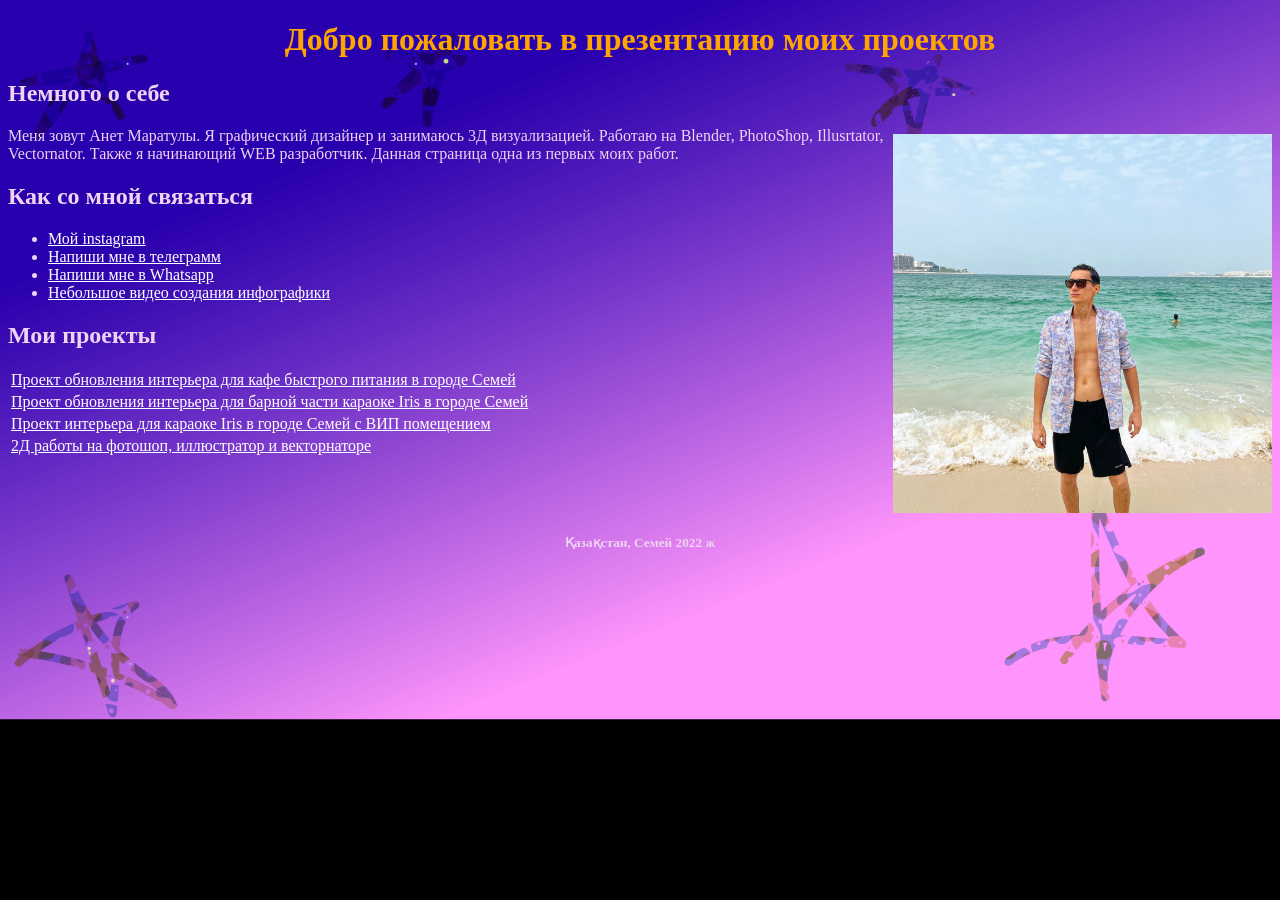
==== index.html @ d4cfe220 "Add files via upload" ====
<!DOCTYPE html>
<html>
  <head>
   <meta charset="UTF-8">
    <title>Дизайн работы</title>
    <style>
      body {
        background: #000 url(fon.gif); /* Фоновый цвет и фоновый рисунок*/
        color: rgb(239, 211, 241); /*Цвет текста на странице*/
        background-attachment: fixed; /* Фон страницы фиксируется */
        background-repeat: repeat-x; /* Изображение повторяется по горизонтали */
        background-size: 100%

        
    </style>
    <style>
      .leftimg {
          float:left; /* Выравнивание по левому краю */
           margin: 7px 7px 7px 0; /* Отступы вокруг картинки */
          }
      .rightimg  {
         float: right; /* Выравнивание по правому краю  */ 
         margin: 7px 0 7px 7px; /* Отступы вокруг картинки */
         }
      .centerimg {
          float: center; /* выравнивание по центру */
          margin: 7px 7px 0 7px;
         }
    </style>
  </head>
  <body link="FFFFFF" alink="FFFFFF" vlink="FF0000">
    
    <h1 align="center" > <font size="6" color="orange" face="Times New Roman">
      Добро пожаловать в презентацию моих проектов</font></h1>
    
    <h2>Немного о себе</h2>
      <p><img src="Anet.jpg" alt="Tursynzhan Anet" width="30%" class="rightimg">
        Меня зовут Анет Маратулы. Я графический дизайнер и занимаюсь 3Д визуализацией. Работаю на Blender,
        PhotoShop, Illusrtator, Vectornator. Также я начинающий WEB разработчик. Данная страница одна из первых
        моих работ. 
      </p>
      <h2 >Как со мной связаться</h2>
        <ul type="cicle">
          <li><a href="https://instagram.com/tursynzhan12" target="_blank">Мой instagram</a></li>
          <li><a href="https://t.me/maratovich12" target="_blank">Напиши мне в телеграмм</a></li>
      
          <li><a href="https://wa.me/+77751334041" target="_blank">Напиши мне в Whatsapp</a></li>
          <li><a href="https://vm.tiktok.com/ZMFkEMyPr/" target="_blank">Небольшое видео создания инфографики</a></li>
      
        </ul>
      
    <h2>Мои проекты</h2>
    <table>
      <tr>
          <td>
            <a href="shoqan.html">
              Проект обновления интерьера для кафе быстрого питания в городе Семей
            </a>
          </td>
      </tr>
      <tr>
        <td>
          <a href="iris1.html">
            Проект обновления интерьера для барной части караоке Iris в городе Семей
          </a>
        </td>
      </tr>
      <tr>
        <td>
          <a href="irisvip.html">
            Проект интерьера для караоке Iris в городе Семей с ВИП помещением
          </a>
        </td>
      </tr>
      <tr>
        <td>
          <a href="illust.html">
            2Д работы на фотошоп, иллюстратор и векторнаторе
          </a>
        </td>
      </tr>
    </table>
          
 
  




      <br>  
      <br>
      <br>
      <h5 align="center">Қазақстан, Семей 2022 ж</h5>
  </body>
</html>
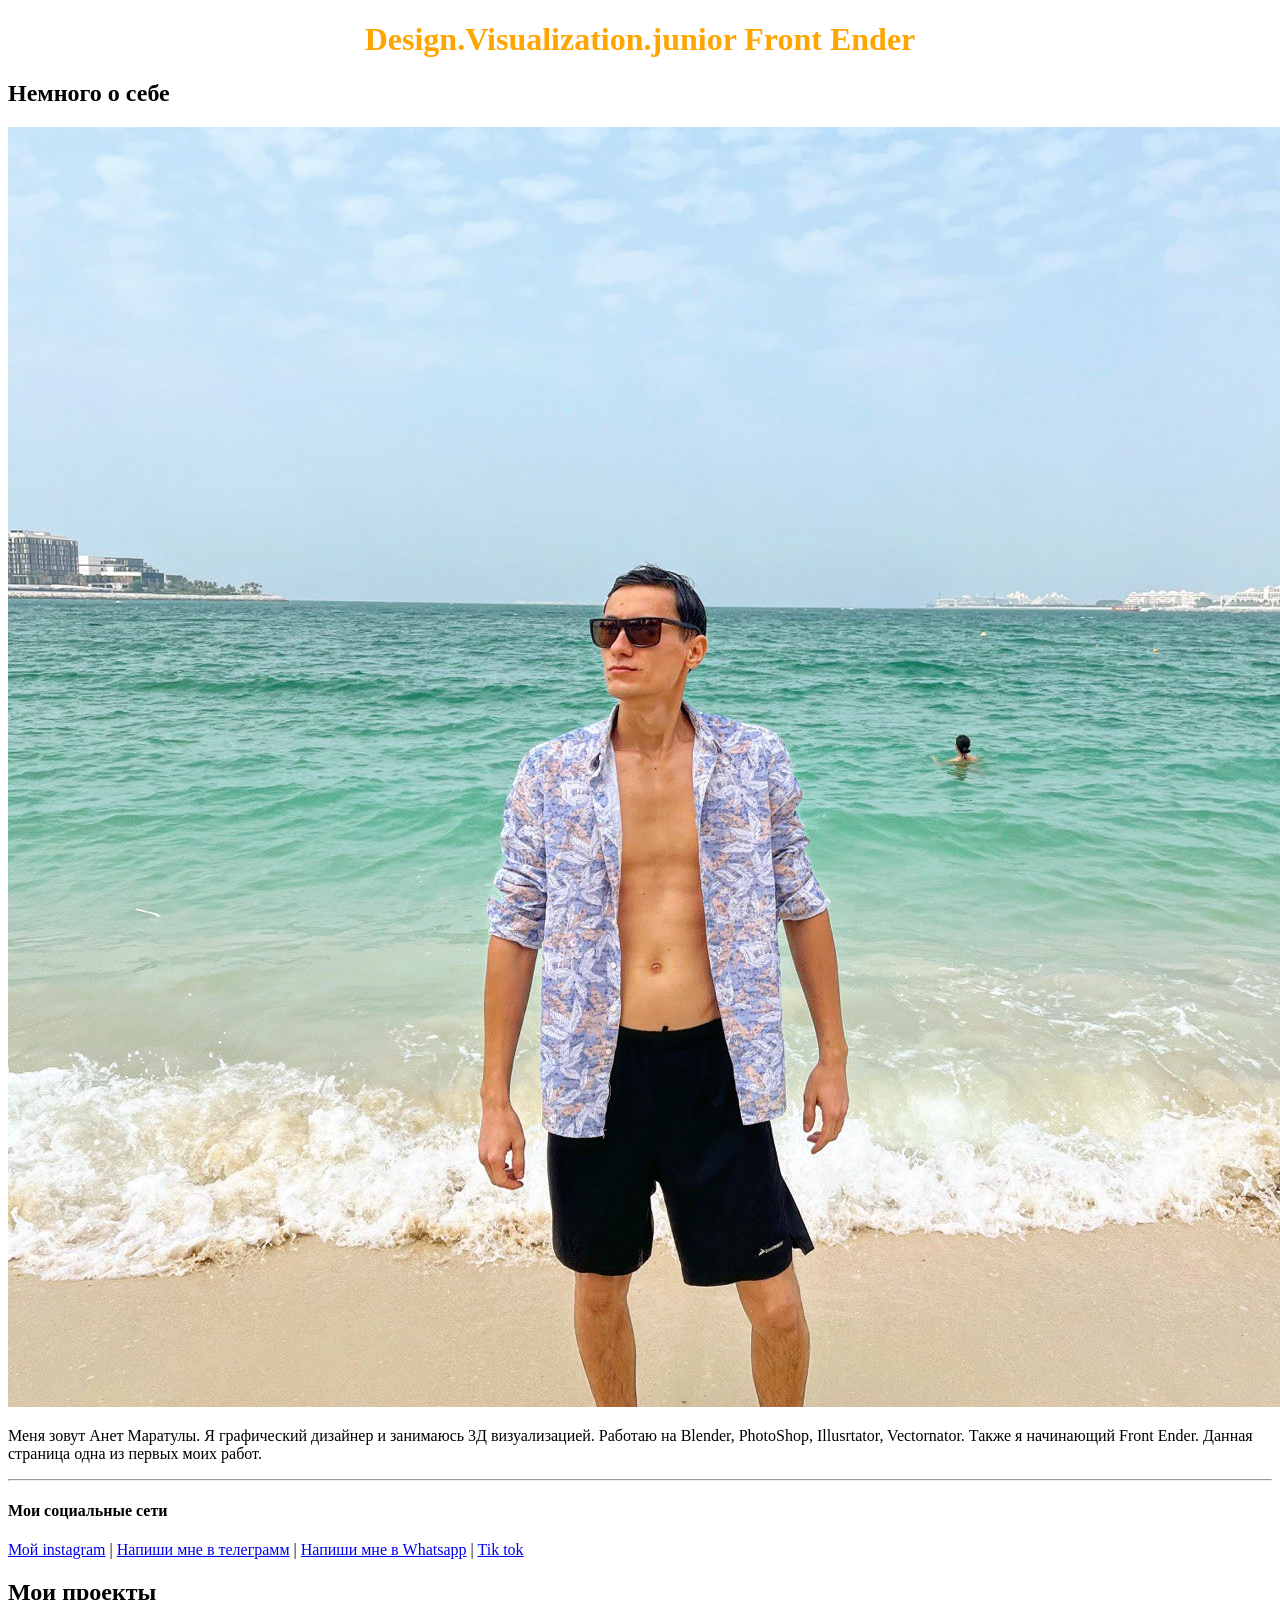
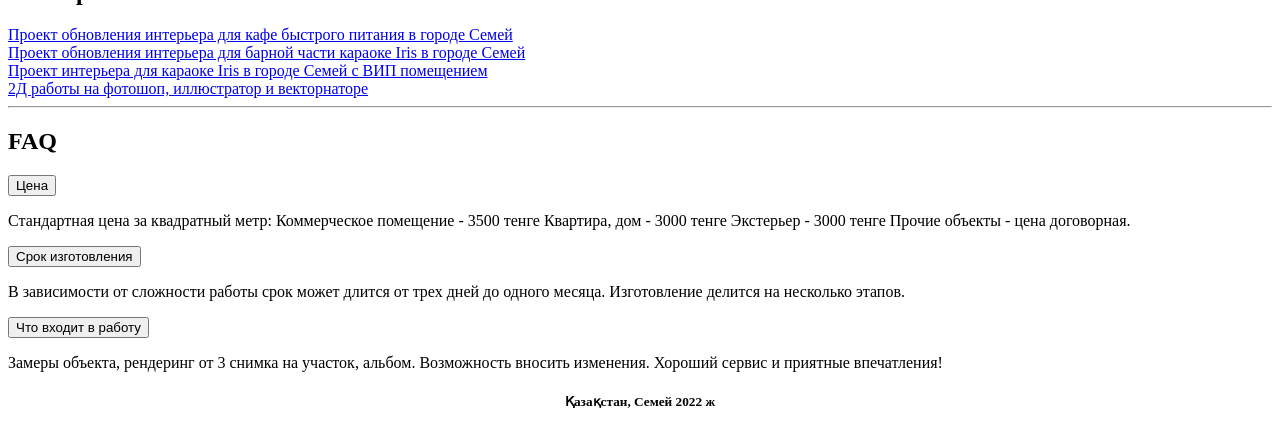
==== commit c4dbb6bb: "Update index.html" ====
--- a/index.html
+++ b/index.html
@@ -2,94 +2,117 @@
 <html>
   <head>
    <meta charset="UTF-8">
-    <title>Дизайн работы</title>
-    <style>
-      body {
-        background: #000 url(fon.gif); /* Фоновый цвет и фоновый рисунок*/
-        color: rgb(239, 211, 241); /*Цвет текста на странице*/
-        background-attachment: fixed; /* Фон страницы фиксируется */
-        background-repeat: repeat-x; /* Изображение повторяется по горизонтали */
-        background-size: 100%
-
+    <title>Designer</title>
+    <link href="styles.css" rel="stylesheet"/>
+   
+  </head>
+  <body>
+    <div class="container">
+      <h1 align="center" > <font size="6" color="orange" >
+        Design.Visualization.junior Front Ender </font></h1>
+        <h2>Немного о себе</h2>
+      <div class="info">
         
-    </style>
-    <style>
-      .leftimg {
-          float:left; /* Выравнивание по левому краю */
-           margin: 7px 7px 7px 0; /* Отступы вокруг картинки */
-          }
-      .rightimg  {
-         float: right; /* Выравнивание по правому краю  */ 
-         margin: 7px 0 7px 7px; /* Отступы вокруг картинки */
-         }
-      .centerimg {
-          float: center; /* выравнивание по центру */
-          margin: 7px 7px 0 7px;
-         }
-    </style>
-  </head>
-  <body link="FFFFFF" alink="FFFFFF" vlink="FF0000">
-    
-    <h1 align="center" > <font size="6" color="orange" face="Times New Roman">
-      Добро пожаловать в презентацию моих проектов</font></h1>
-    
-    <h2>Немного о себе</h2>
-      <p><img src="Anet.jpg" alt="Tursynzhan Anet" width="30%" class="rightimg">
-        Меня зовут Анет Маратулы. Я графический дизайнер и занимаюсь 3Д визуализацией. Работаю на Blender,
-        PhotoShop, Illusrtator, Vectornator. Также я начинающий WEB разработчик. Данная страница одна из первых
-        моих работ. 
-      </p>
-      <h2 >Как со мной связаться</h2>
-        <ul type="cicle">
-          <li><a href="https://instagram.com/tursynzhan12" target="_blank">Мой instagram</a></li>
-          <li><a href="https://t.me/maratovich12" target="_blank">Напиши мне в телеграмм</a></li>
-      
-          <li><a href="https://wa.me/+77751334041" target="_blank">Напиши мне в Whatsapp</a></li>
-          <li><a href="https://vm.tiktok.com/ZMFkEMyPr/" target="_blank">Небольшое видео создания инфографики</a></li>
-      
-        </ul>
-      
-    <h2>Мои проекты</h2>
-    <table>
-      <tr>
-          <td>
+        <div>
+          <img src="Anet.jpg" alt="Tursynzhan Anet"  class="avatar">
+        </div>
+        <div>
+          <p>  
+            Меня зовут Анет Маратулы. Я графический дизайнер и занимаюсь 3Д визуализацией. Работаю на Blender,
+            PhotoShop, Illusrtator, Vectornator. Также я начинающий Front Ender. Данная страница одна из первых
+            моих работ. 
+          </p>  
+        </div>
+        
+      </div>
+      <hr>
+      <div class="social">
+      <h4 >Мои социальные сети</h4>
+        
+          <a href="https://instagram.com/tursynzhan12" target="_blank">Мой instagram</a>
+          |
+          <a href="https://t.me/maratovich12" target="_blank">Напиши мне в телеграмм</a>
+          |
+          <a href="https://wa.me/+77751334041" target="_blank">Напиши мне в Whatsapp</a>
+          |
+          <a href="https://vm.tiktok.com/ZMFkEMyPr/" target="_blank">Tik tok </a>
+          
+      </div>  
+        
+     <div class="projeckts"> 
+     <h2>Мои проекты</h2>
+     
+      <div>
             <a href="shoqan.html">
               Проект обновления интерьера для кафе быстрого питания в городе Семей
             </a>
-          </td>
-      </tr>
-      <tr>
-        <td>
+      </div>
+      <div>
           <a href="iris1.html">
             Проект обновления интерьера для барной части караоке Iris в городе Семей
           </a>
-        </td>
-      </tr>
-      <tr>
-        <td>
+      </div>
+      <div>
           <a href="irisvip.html">
             Проект интерьера для караоке Iris в городе Семей с ВИП помещением
           </a>
-        </td>
-      </tr>
-      <tr>
-        <td>
-          <a href="illust.html">
+      </div>
+      <div>
+           <a href="illust.html">
             2Д работы на фотошоп, иллюстратор и векторнаторе
           </a>
-        </td>
-      </tr>
-    </table>
-          
- 
+      </div>
+    </div>  
+    <div>
+      <hr>
+      <h2>FAQ</h2>
+     <div class="faq">
+       <div>
+        
+        <button onclick="functcena ()" class='myknopka'>  Цена </button>
+          <p id="cena">
+            
+            
+              Стандартная цена за квадратный метр:
+              Коммерческое помещение - 3500 тенге 
+              Квартира, дом - 3000 тенге
+              Экстерьер - 3000 тенге
+              Прочие объекты - цена договорная. 
+            
+          </p>
+        
   
+          </script>
+        </div>
+        <div>
+          <button onclick="functcena ()" class='srok'>  Срок изготовления </button>
+          <p id="cena"> В зависимости от сложности работы срок может длится от трех дней до одного месяца. 
+            Изготовление делится на несколько этапов. 
+            
+          </p>
+        </div>
+        <div>
+          <button onclick="functcena ()" class='work'>  Что входит в работу </button>
+          <p id="cena"> Замеры объекта, рендеринг от 3 снимка на участок, альбом. Возможность вносить изменения.  
+            Хороший сервис и приятные впечатления!
+            
+          </p>
+        </div>
+    </div>
+    
+   
+  
+        
+
+       
 
 
 
 
-      <br>  
-      <br>
-      <br>
+    </div>
+    <div class="fin">
       <h5 align="center">Қазақстан, Семей 2022 ж</h5>
+    </div>
+    </div>
   </body>
-</html>+</html>
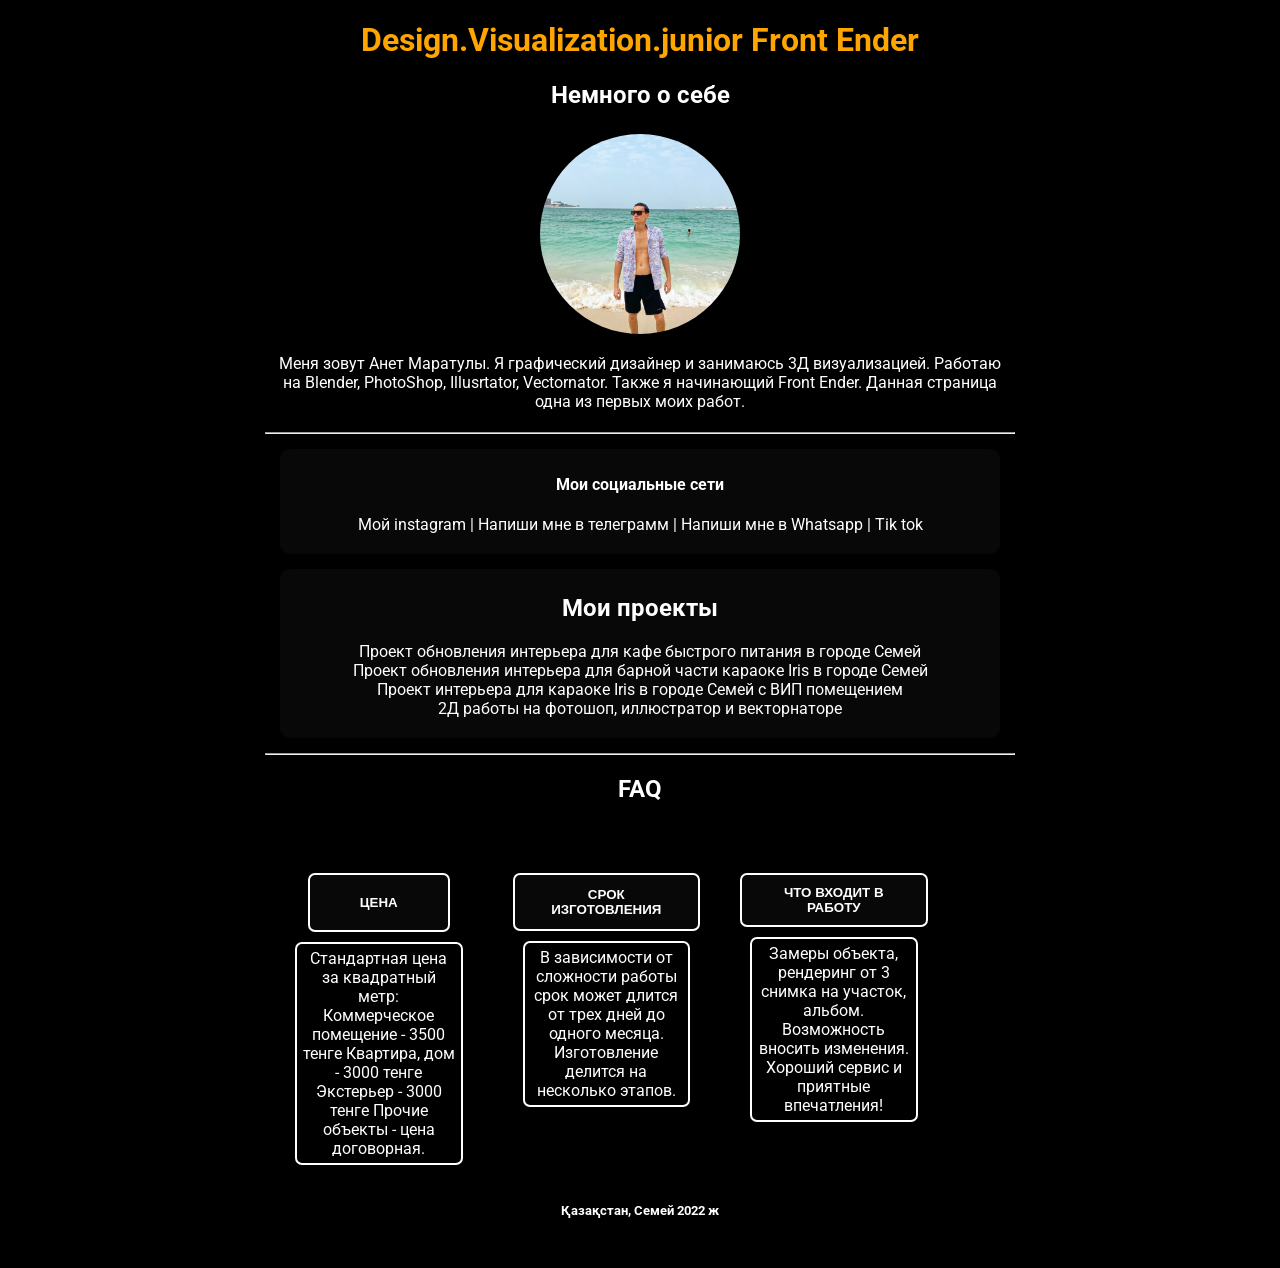
==== commit 489f9f8b: "add illusration page" ====
--- a/index.html
+++ b/index.html
@@ -58,7 +58,7 @@
           </a>
       </div>
       <div>
-           <a href="illust.html">
+           <a href="https://tursynzhan.github.io/html/">
             2Д работы на фотошоп, иллюстратор и векторнаторе
           </a>
       </div>
--- a/styles.css
+++ b/styles.css
@@ -0,0 +1,204 @@
+@import url('https://fonts.googleapis.com/css2?family=Roboto&display=swap');
+
+body {
+    background-color: #000000;
+    color: #ffffff;
+
+    font-size: 16px;
+    font-weight: normal;
+    font-family: 'Roboto', sans-serif;
+}
+
+a {
+    color: #fff;
+    text-decoration: none;
+}
+
+a:hover {
+    text-decoration: underline;
+}
+
+a:active {
+    color: rgb(167, 167, 167);
+}
+
+a:visited {
+    color: rgb(130, 130, 130)
+}
+
+.avatar {
+    width: 200px;
+    border-radius: 50%;
+    box-shadow: 4px 4px 14px rgba(0, 0, 0, 0.25);
+}
+
+.info {
+     margin: 5px;
+     height: 400;
+     
+    
+    float: left;
+
+}
+
+.container {
+    max-width: 750px;
+    margin: auto;
+    float: center;
+    text-align: center;
+}
+
+.social {
+    color: rgb(255, 255, 255);
+    background: #10101088;
+    border-radius: 10px;
+    padding: 5px 0px 20px 0px;
+    margin: 15px;
+    box-sizing: border-box;
+    text-align: center;
+    float: center;
+}
+
+.projeckts {
+    color: rgb(255, 255, 255);
+    background: #1515156b;
+    border-radius: 10px;
+    padding: 5px 0px 20px 0px;
+    margin: 15px;
+    box-sizing: border-box;
+
+}
+
+.projeckts a:hover {
+    background: #3f3f3f;
+    text-decoration: none;
+    border-radius: 5px;
+    padding: 5px 6px;
+    tansition: all 0.3s linear;
+    	-webkit-transition: all 0.3s linear;
+    	-moz-transition: all 0.3s linear; 	
+    	text-transform: uppercase;  
+    
+}
+
+.fin {
+    margin: 400px 0px 50px 0px;
+}
+
+.faq div {
+    text-align: center;
+    padding: 50px 20px 30px 20px;
+    
+    
+
+    float: left;
+    /* border-left: #fff solid;
+    box-sizing: border-box; */
+    height: 90px;
+    width: 25%;
+
+}
+
+.srok {
+    border-left: #fff solid;
+    border-right: #fff solid;
+}
+
+#cena {
+    border: solid 2px;
+    border-radius: 7px;
+    font-size="1px"
+    align: left;
+    margin: 10px;
+    padding: 5px 5px;
+    
+}
+
+
+
+.myknopka {
+    border: solid 2px;
+    border-radius: 7px;
+    padding: 20px 50px;
+    background: #10101088;
+    cursor: pointer;
+    text-transform: uppercase;
+    font-weight: bold;
+    color: white;
+    
+    tansition: all 0.3s linear;
+    	-webkit-transition: all 0.3s linear;
+    	-moz-transition: all 0.3s linear; 	
+    	text-transform: uppercase;   
+        
+}
+
+.myknopka:active {
+    background: #ff0c0c88;
+    /* tansition: all 0.01s linear;
+    	-webkit-transition: all 0.01s linear;
+    	-moz-transition: all 0.01s linear;  */
+} 
+
+.myknopka:hover {
+    background:rgb(85, 85, 85);
+    	-webkit-transition: all 0.03s linear;
+    	-moz-transition: all 0.03s linear; 
+} 
+
+/*  novaya knopka */
+.srok {
+    border: solid 2px;
+    border-radius: 7px;
+    padding: 12px 30px;
+    background: #10101088;
+    cursor: pointer;
+    text-transform: uppercase;
+    font-weight: bold;
+    color: white;
+    
+    tansition: all 0.3s linear;
+    	-webkit-transition: all 0.3s linear;
+    	-moz-transition: all 0.3s linear; 	
+    	text-transform: uppercase;   
+        
+}
+
+.srok:active {
+    background: #ff0c0c88;
+    
+} 
+
+.srok:hover {
+    background:rgb(85, 85, 85);
+    	-webkit-transition: all 0.03s linear;
+    	-moz-transition: all 0.03s linear; 
+} 
+/*  novaya knopka */
+.work {
+    border: solid 2px;
+    border-radius: 7px;
+    padding: 10px 30px;
+    background: #10101088;
+    cursor: pointer;
+    text-transform: uppercase;
+    font-weight: bold;
+    color: white;
+    
+    tansition: all 0.3s linear;
+    	-webkit-transition: all 0.3s linear;
+    	-moz-transition: all 0.3s linear; 	
+    	text-transform: uppercase;   
+        
+}
+
+.work:active {
+    background: #ff0c0c88;
+    
+} 
+
+.work:hover {
+    background:rgb(85, 85, 85);
+    	-webkit-transition: all 0.03s linear;
+    	-moz-transition: all 0.03s linear; 
+} 
